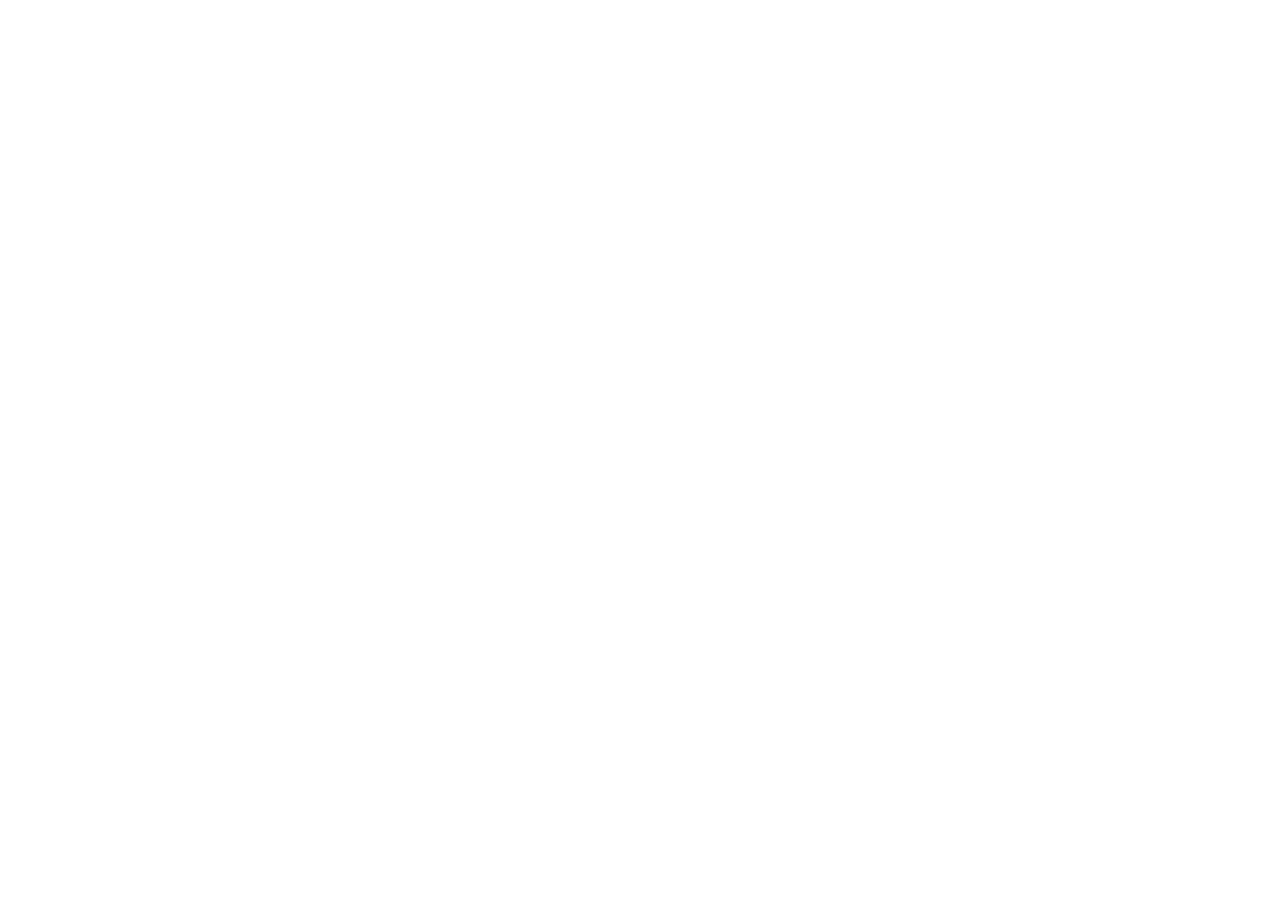
==== index.html @ d9eadfc5 "Inicializacion de proyecto de videos maquinaria" ====
<!DOCTYPE html>
<html lang="en">
<head>
    <meta charset="UTF-8">
    <meta name="viewport" content="width=device-width, initial-scale=1.0">
    <title>Esko E-Learning</title>
</head>
<body>
    
</body>
</html>
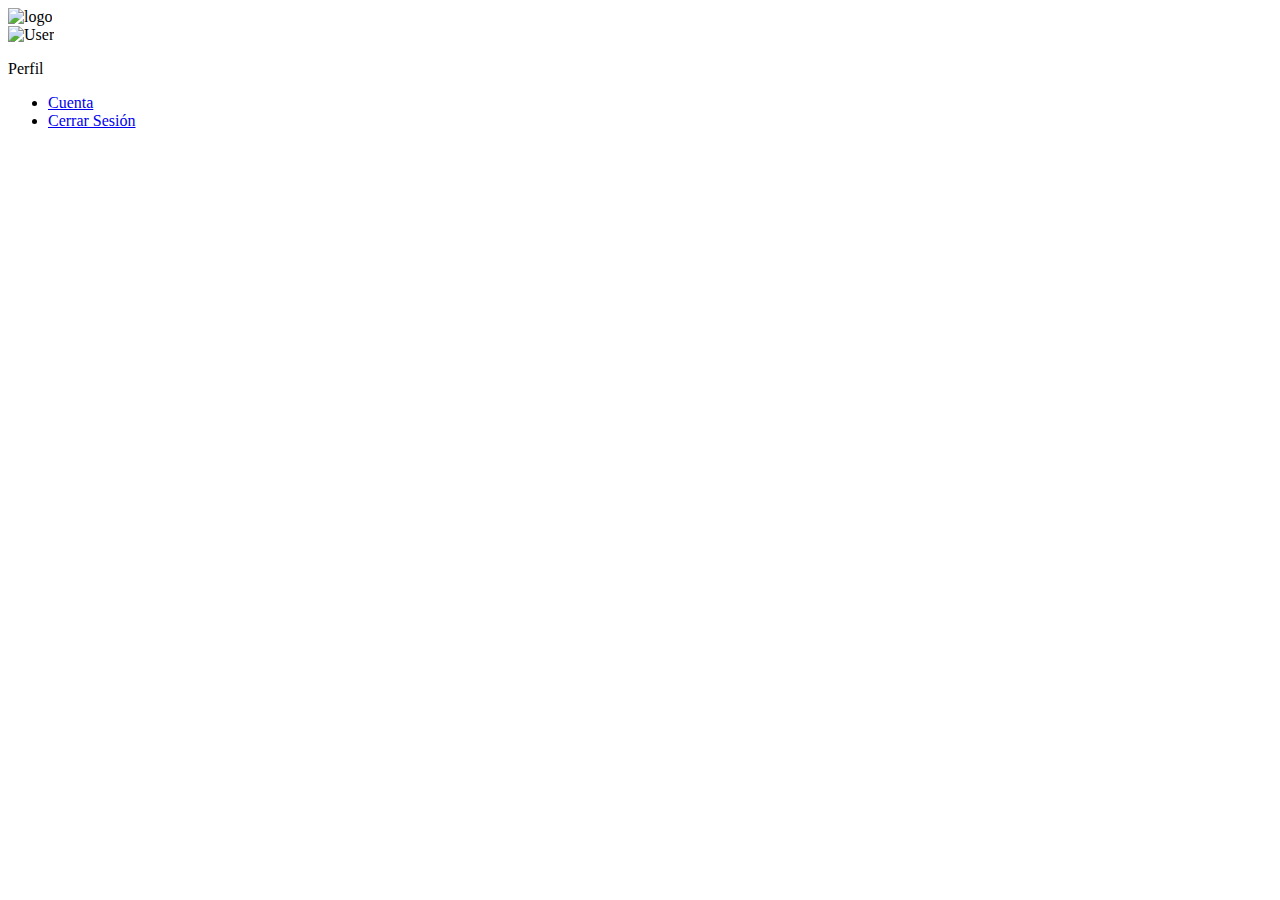
==== commit b8fc3641: "Se agrega el header con respectivo menu se adiciona el gitignore" ====
--- a/index.html
+++ b/index.html
@@ -4,8 +4,22 @@
     <meta charset="UTF-8">
     <meta name="viewport" content="width=device-width, initial-scale=1.0">
     <title>Esko E-Learning</title>
+    <link rel="stylesheet" type="text/css" href="../EskoE_learning/styles/index.css" >
+    <link href="https://fonts.googleapis.com/css?family=Muli&display=swap" rel="stylesheet">
 </head>
 <body>
-    
+    <header class="header">
+        <img class="header__img" src="..\EskoE_learning\img\logo.png" alt="logo">
+        <div class="header__menu">
+            <div class="header__menu--profile">
+                <img src="..\EskoE_learning\img\user.png" alt="User">
+                <p>Perfil</p>
+            </div>
+            <ul>
+                <li><a href="/">Cuenta</a></li>
+                <li><a href="/">Cerrar Sesión</a></li>
+            </ul>
+        </div>
+    </header>
 </body>
 </html>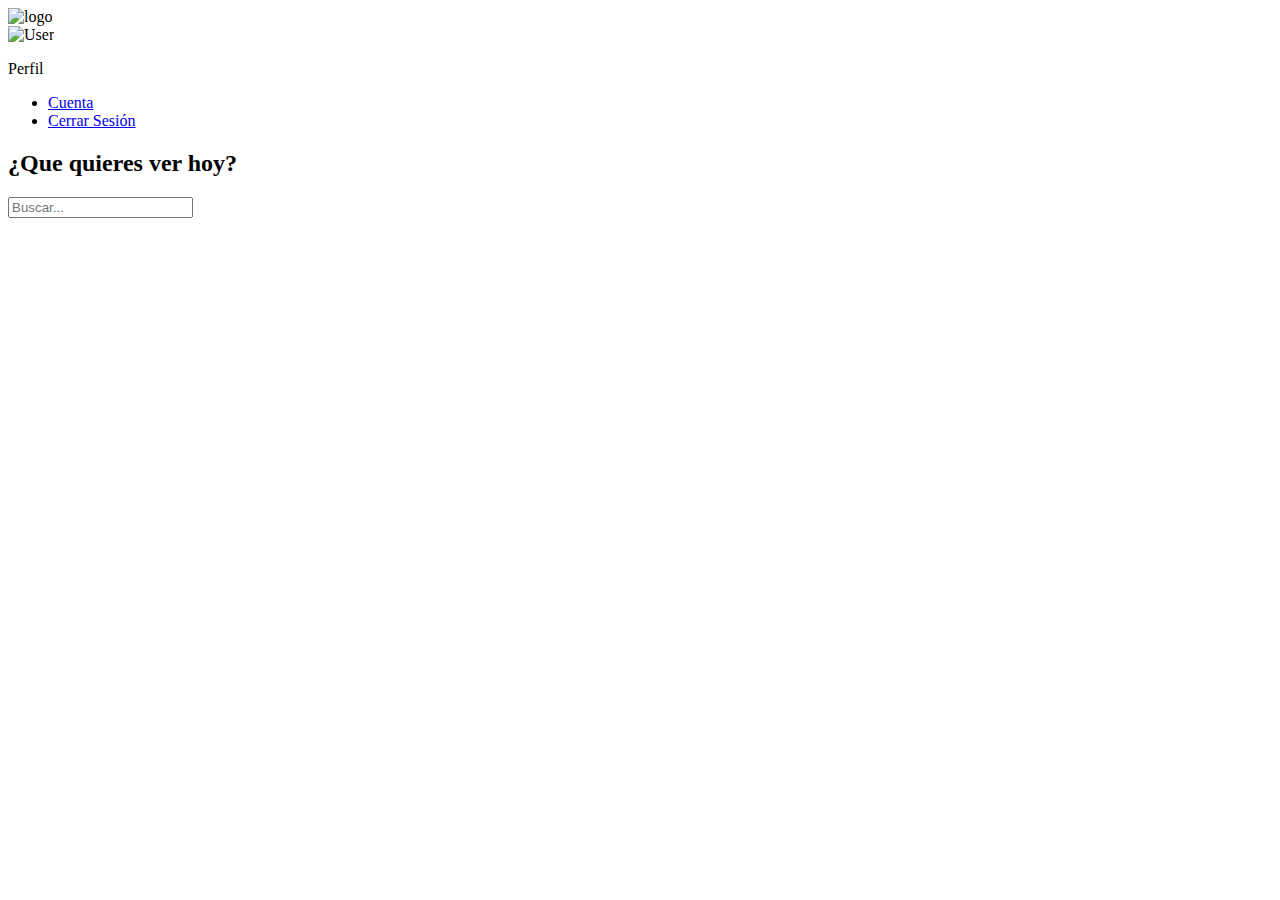
==== commit 9d9cb6d5: "Se agrega buscador con estilos" ====
--- a/index.html
+++ b/index.html
@@ -21,5 +21,10 @@
             </ul>
         </div>
     </header>
+    <section class="main">
+        <h2 class="main__title">¿Que quieres ver hoy?</h2>
+        <input class="input" type="text" placeholder="Buscar...">
+    </section>
+    
 </body>
 </html>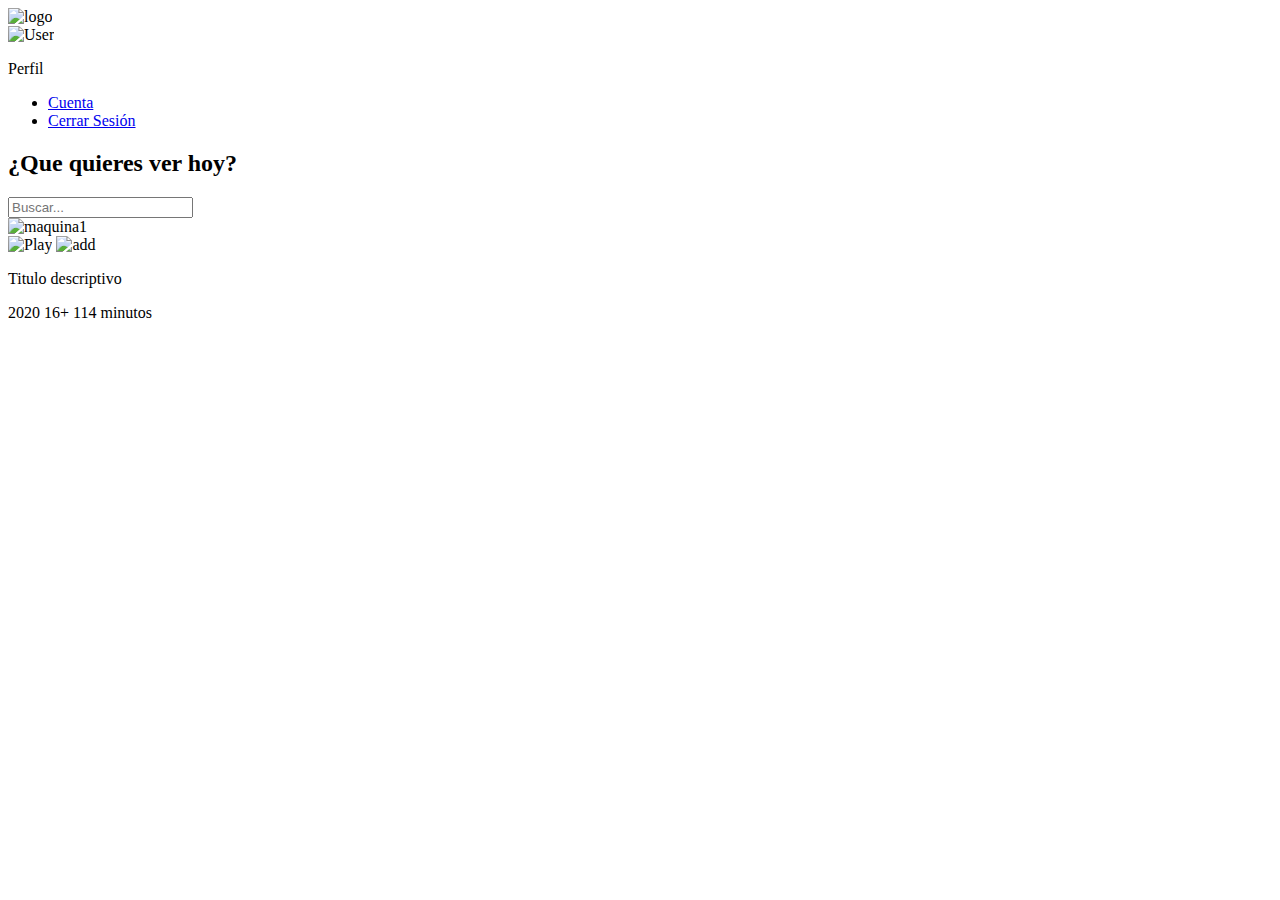
==== commit 7cb8c849: "Carousel sin terminar falta pulir" ====
--- a/index.html
+++ b/index.html
@@ -25,6 +25,21 @@
         <h2 class="main__title">¿Que quieres ver hoy?</h2>
         <input class="input" type="text" placeholder="Buscar...">
     </section>
-    
+    <section class="carousel">
+        <div class="carousel__container">
+            <div class="carousel-item">
+                <img class="carousel-item__img" src="https://images.pexels.com/photos/1995842/pexels-photo-1995842.jpeg?auto=compress&cs=tinysrgb&dpr=2&h=650&w=940" alt="maquina1">
+                <div class="carousel-item__details">
+                    <div>
+                        <img src="https://img.icons8.com/android/24/000000/play.png" alt="Play"/>
+
+                        <img src="https://img.icons8.com/dotty/80/000000/add-rule.png" alt="add"/>
+                    </div>
+                    <p class="carousel-item__details--title">Titulo descriptivo</p>
+                    <p class="carousel-item__details--subtitle">2020 16+ 114 minutos</p>
+                </div>
+            </div>                     
+        </div>
+    </section>
 </body>
 </html>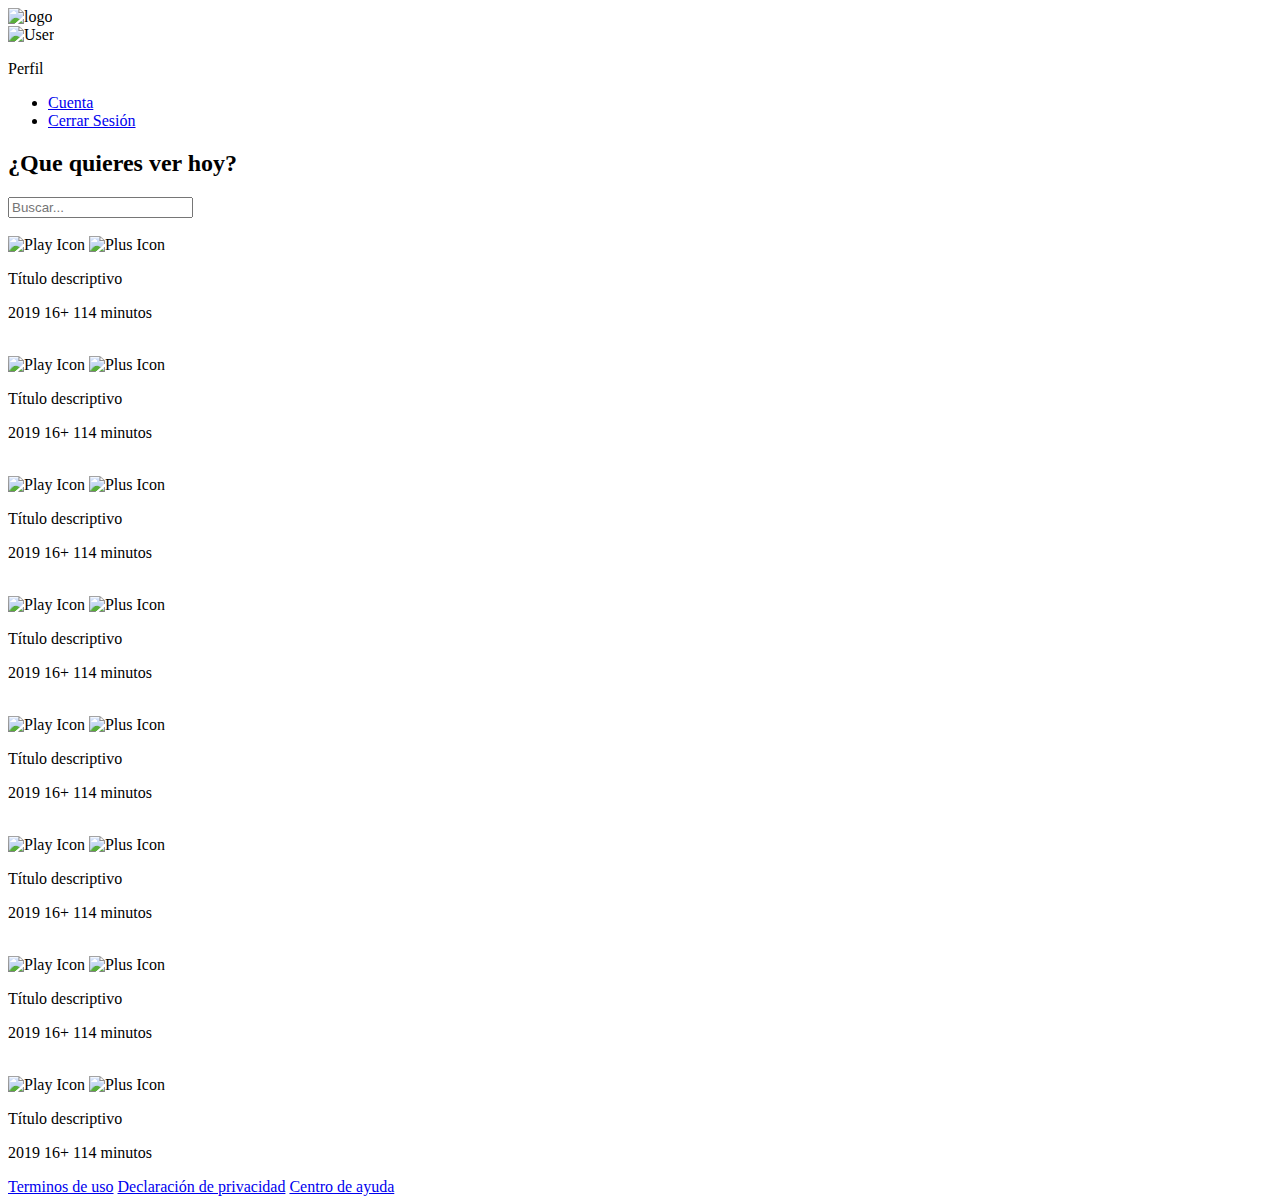
==== commit 7a64c6ab: "Se realizan cambio de maquetación principal y ajueste con css" ====
--- a/index.html
+++ b/index.html
@@ -3,16 +3,18 @@
 <head>
     <meta charset="UTF-8">
     <meta name="viewport" content="width=device-width, initial-scale=1.0">
-    <title>Esko E-Learning</title>
+    <meta http-equiv="X-UA-compatible" content="ie=edge">
     <link rel="stylesheet" type="text/css" href="../EskoE_learning/styles/index.css" >
     <link href="https://fonts.googleapis.com/css?family=Muli&display=swap" rel="stylesheet">
+    <title>Esko E-Learning</title>
+   
 </head>
 <body>
     <header class="header">
-        <img class="header__img" src="..\EskoE_learning\img\logo.png" alt="logo">
+        <img class="header__img" src=".\img\logo.png" alt="logo">
         <div class="header__menu">
             <div class="header__menu--profile">
-                <img src="..\EskoE_learning\img\user.png" alt="User">
+                <img src=".\img\user-icon.png" alt="User">
                 <p>Perfil</p>
             </div>
             <ul>
@@ -27,19 +29,109 @@
     </section>
     <section class="carousel">
         <div class="carousel__container">
-            <div class="carousel-item">
-                <img class="carousel-item__img" src="https://images.pexels.com/photos/1995842/pexels-photo-1995842.jpeg?auto=compress&cs=tinysrgb&dpr=2&h=650&w=940" alt="maquina1">
-                <div class="carousel-item__details">
-                    <div>
-                        <img src="https://img.icons8.com/android/24/000000/play.png" alt="Play"/>
-
-                        <img src="https://img.icons8.com/dotty/80/000000/add-rule.png" alt="add"/>
-                    </div>
-                    <p class="carousel-item__details--title">Titulo descriptivo</p>
-                    <p class="carousel-item__details--subtitle">2020 16+ 114 minutos</p>
-                </div>
-            </div>                     
+      
+          <div class="carousel-item">
+            <img class="carousel-item__img" src="https://images.pexels.com/photos/789822/pexels-photo-789822.jpeg?auto=format%2Ccompress&cs=tinysrgb&dpr=2&h=750&w=1260" alt=""  />
+            <div class="carousel-item__details">
+              <div>
+                <img class="carousel-item__details--img" src="./img/play-icon.png" alt="Play Icon"> 
+                <img class="carousel-item__details--img" src="./img/plus-icon.png" alt="Plus Icon"> 
+              </div>
+              <p class="carousel-item__details--title">Título descriptivo</p>
+              <p class="carousel-item__details--subtitle">2019 16+ 114 minutos</p>
+            </div>
+          </div>
+    
+          <div class="carousel-item">
+            <img class="carousel-item__img" src="https://images.pexels.com/photos/1427741/pexels-photo-1427741.jpeg?auto=format%2Ccompress&cs=tinysrgb&dpr=2&h=750&w=1260" alt=""  />
+            <div class="carousel-item__details">
+              <div>             
+                <img class="carousel-item__details--img" src="./img/play-icon.png" alt="Play Icon">
+                <img class="carousel-item__details--img" src="./img/plus-icon.png" alt="Plus Icon">
+              </div>
+              <p class="carousel-item__details--title">Título descriptivo</p>
+              <p class="carousel-item__details--subtitle">2019 16+ 114 minutos</p>
+            </div>
+          </div>
+    
+          <div class="carousel-item">
+            <img class="carousel-item__img" src="https://images.pexels.com/photos/705792/pexels-photo-705792.jpeg?auto=compress&cs=tinysrgb&dpr=2&w=500" alt=""  />
+            <div class="carousel-item__details">
+              <div>             
+                <img class="carousel-item__details--img" src="./img/play-icon.png" alt="Play Icon">
+                <img class="carousel-item__details--img" src="./img/plus-icon.png" alt="Plus Icon">
+              </div>
+              <p class="carousel-item__details--title">Título descriptivo</p>
+              <p class="carousel-item__details--subtitle">2019 16+ 114 minutos</p>
+            </div>
+          </div>
+    
+          <div class="carousel-item">
+            <img class="carousel-item__img" src="https://images.pexels.com/photos/904276/pexels-photo-904276.jpeg?auto=compress&cs=tinysrgb&dpr=2&w=500" alt=""  />
+            <div class="carousel-item__details">
+              <div>             
+                <img class="carousel-item__details--img" src="./img/play-icon.png" alt="Play Icon">
+                <img class="carousel-item__details--img" src="./img/plus-icon.png" alt="Plus Icon">
+              </div>
+              <p class="carousel-item__details--title">Título descriptivo</p>
+              <p class="carousel-item__details--subtitle">2019 16+ 114 minutos</p>
+            </div>
+          </div>
+    
+          <div class="carousel-item">
+            <img class="carousel-item__img" src="https://images.pexels.com/photos/1172207/pexels-photo-1172207.jpeg?auto=format%2Ccompress&cs=tinysrgb&dpr=2&w=500" alt=""  />
+            <div class="carousel-item__details">
+              <div>             
+                <img class="carousel-item__details--img" src="./img/play-icon.png" alt="Play Icon">
+                <img class="carousel-item__details--img" src="./img/plus-icon.png" alt="Plus Icon">
+              </div>
+              <p class="carousel-item__details--title">Título descriptivo</p>
+              <p class="carousel-item__details--subtitle">2019 16+ 114 minutos</p>
+            </div>
+          </div>
+    
+          <div class="carousel-item">
+            <img class="carousel-item__img" src="https://images.pexels.com/photos/233129/pexels-photo-233129.jpeg?auto=compress&cs=tinysrgb&dpr=2&w=500" alt=""  />
+            <div class="carousel-item__details">
+              <div>             
+                <img class="carousel-item__details--img" src="./img/play-icon.png" alt="Play Icon">
+                <img class="carousel-item__details--img" src="./img/plus-icon.png" alt="Plus Icon">
+              </div>
+              <p class="carousel-item__details--title">Título descriptivo</p>
+              <p class="carousel-item__details--subtitle">2019 16+ 114 minutos</p>
+            </div>
+          </div>
+    
+          <div class="carousel-item">
+            <img class="carousel-item__img" src="https://images.pexels.com/photos/1666779/pexels-photo-1666779.jpeg?auto=compress&cs=tinysrgb&dpr=2&h=750&w=1260" alt=""  />
+            <div class="carousel-item__details">
+              <div>             
+                <img class="carousel-item__details--img" src="./img/play-icon.png" alt="Play Icon">
+                <img class="carousel-item__details--img" src="./img/plus-icon.png" alt="Plus Icon">
+              </div>
+              <p class="carousel-item__details--title">Título descriptivo</p>
+              <p class="carousel-item__details--subtitle">2019 16+ 114 minutos</p>
+            </div>
+          </div>
+    
+          <div class="carousel-item">
+            <img class="carousel-item__img" src="https://images.pexels.com/photos/413879/pexels-photo-413879.jpeg?auto=format%2Ccompress&cs=tinysrgb&dpr=2&h=750&w=1260" alt=""  />
+            <div class="carousel-item__details">
+              <div>             
+                <img class="carousel-item__details--img" src="./img/play-icon.png" alt="Play Icon">
+                <img class="carousel-item__details--img" src="./img/plus-icon.png" alt="Plus Icon">
+              </div>
+              <p class="carousel-item__details--title">Título descriptivo</p>
+              <p class="carousel-item__details--subtitle">2019 16+ 114 minutos</p>
+            </div>
+          </div>
+    
         </div>
-    </section>
+      </section>
+    <footer class="footer">
+        <a href="/">Terminos de uso</a>
+        <a href="/">Declaración de privacidad</a>
+        <a href="/">Centro de ayuda</a>
+    </footer>
 </body>
 </html>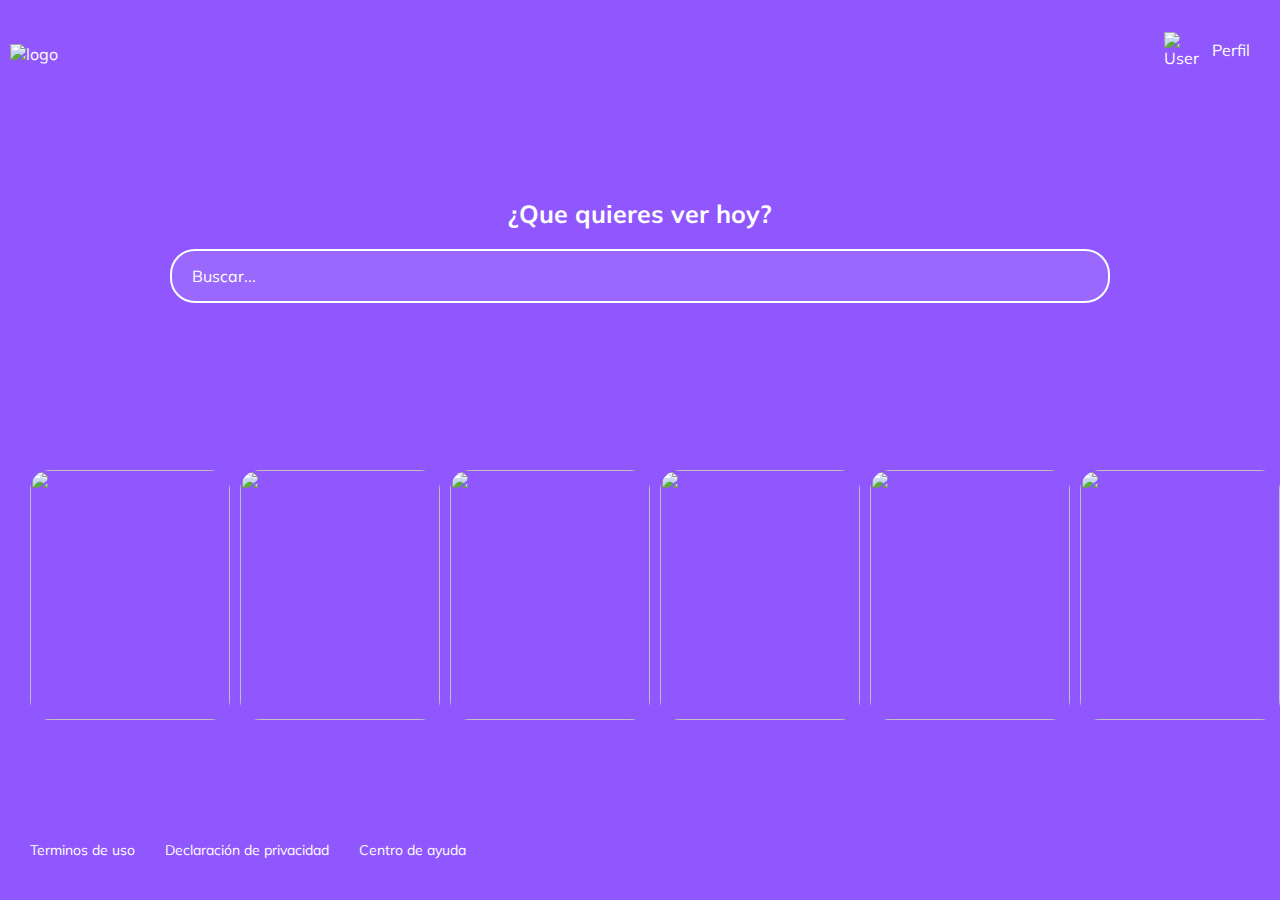
==== commit ef40e514: "Modificacion index styles perfeccionados" ====
--- a/index.html
+++ b/index.html
@@ -4,7 +4,7 @@
     <meta charset="UTF-8">
     <meta name="viewport" content="width=device-width, initial-scale=1.0">
     <meta http-equiv="X-UA-compatible" content="ie=edge">
-    <link rel="stylesheet" type="text/css" href="../EskoE_learning/styles/index.css" >
+    <link rel="stylesheet" type="text/css" href="./styles/index.css" >
     <link href="https://fonts.googleapis.com/css?family=Muli&display=swap" rel="stylesheet">
     <title>Esko E-Learning</title>
    
@@ -134,4 +134,4 @@
         <a href="/">Centro de ayuda</a>
     </footer>
 </body>
-</html>+</html>
--- a/styles/index.css
+++ b/styles/index.css
@@ -0,0 +1,225 @@
+body {
+    margin: 0;
+    font-family: 'Muli', sans-serif;
+    background: #8f57fd;
+  }
+  
+  .header {
+    align-items: center;
+    background: #8f57fd;
+    color: white;
+    display: flex;
+    height: 100px;
+    justify-content: space-between;
+    top: 0px;
+    width: 100%;
+  }
+  
+  .header__img{
+    width: 80px;
+    margin-top: 7px;
+    margin-left: 10px;
+}
+  
+  .header__menu {
+      margin-right: 30px;
+  }
+  
+  .header__menu ul {
+    display: none;
+    list-style: none;
+    margin: 0px 0px 0px -14px;
+    padding: 0px;
+    position: absolute;
+    width: 100px;
+    text-align: right;
+  }
+  
+  .header__menu:hover ul, ul:hover {
+      display: block;
+  }
+  
+  .header__menu li {
+    margin: 10px 0px;
+  }
+  
+  .header__menu li a {
+    color: white;
+    text-decoration: none;
+  }
+  
+  .header__menu li a:hover {
+    text-decoration: underline;
+  }
+  
+  .header__menu--profile {
+    align-items: center;
+    display: flex;
+    cursor: pointer;
+  }
+  
+  .header__menu--profile img {
+    margin-right: 8px;
+    width: 40px;
+  }
+  
+  .main {
+    display: flex;
+    align-items: center;
+    justify-content: center;
+    flex-direction: column;
+    height: 300px;
+    border-radius: 0px 0px 40px 40px;
+  }
+  
+  .main__title {
+    color: white;
+    font-size: 25px;
+  }
+  
+  .categories__title {
+    color: white;
+    font-size: 16px;
+    position: absolute;
+    padding-left: 30px;
+    width: 100%;
+  }
+  
+  .carousel {
+    overflow: scroll;
+    padding-left: 30px;
+    width: 100%;
+    position: relative;
+  }
+  
+  .carousel__container {
+    transition: 450ms -webkit-transform;
+    transition: 450ms transform;
+    transition: 450ms transform, 450ms -webkit-transform;
+    font-size: 0;
+    white-space: nowrap;
+    margin: 70px 0px;
+    padding-bottom: 10px;
+  }
+  
+  .carousel__container:hover .carousel-item {
+    opacity: 0.3;
+  }
+  
+  .carousel__container:hover .carousel-item:hover {
+    -webkit-transform: scale(1.5);
+            transform: scale(1.5);
+    opacity: 1;
+  }
+  
+  .carousel-item {
+    border-radius: 20px;
+    overflow: hidden;
+    position: relative;
+    display: inline-block;
+    width: 200px;
+    height: 250px;
+    margin-right: 10px;
+    font-size: 20px;
+    cursor: pointer;
+    transition: 450ms all;
+    -webkit-transform-origin: center left;
+            transform-origin: center left;
+  }
+  
+  .carousel-item:hover ~ .carousel-item {
+    -webkit-transform: translate3d(100px, 0, 0);
+            transform: translate3d(100px, 0, 0);
+  }
+  
+  .carousel-item__img {
+    width: 200px;
+    height: 250px;
+    -o-object-fit: cover;
+       object-fit: cover;
+  }
+  
+  .carousel-item__details {
+    align-items: flex-start;
+    background: linear-gradient(to top, rgba(0,0,0,0.9) 0%, rgba(0,0,0,0) 100%);
+    bottom: 0;
+    display: flex;
+    font-size: 10px;
+    flex-direction: column;
+    justify-content: flex-end;
+    left: 0;
+    opacity: 0;
+    transition: 450ms opacity;
+    padding: 10px;
+    position: absolute;
+    right: 0;
+    top: 0;
+  }
+  
+  .carousel-item__details--img {
+    width: 20px;
+  }
+  
+  .carousel-item:hover .carousel-item__details {
+    opacity: 1;
+  }
+  
+  .carousel-item__details--title {
+    color: white;
+    margin: 5px 0px 0px 0px;
+  }
+  
+  .carousel-item__details--subtitle {
+    color: white;
+    font-size: 8px;
+    margin: 3px 0px;
+  }
+  
+  .footer {
+    align-items: center;
+    background-color: #8f57fd;
+    display: flex;
+    height: 100px;
+    width: 100%;
+  }
+  
+  .footer a {
+    color: white;
+    cursor: pointer;
+    font-size: 14px;
+    padding-left: 30px;
+    text-decoration: none;
+  }
+  
+  .footer a:hover {
+    text-decoration: underline;
+  }
+  
+  .input {
+    background-color: rgba(255,255,255,0.1);
+    border: 2px solid white;
+    border-radius: 25px;
+    color: white;
+    font-family: 'Muli', sans-serif;
+    font-size: 16px;
+    height: 50px;
+    margin-bottom: 20px;
+    outline: none;
+    padding: 0px 20px;
+    width: 70%;
+  }
+  
+  ::placeholder {
+    color: white;
+  }
+  
+  @media only screen and (max-width: 600px) {
+    .main__description--title {
+      font-size: 30px;
+    }
+  
+    .footer {
+      align-items: flex-start;
+      flex-direction: column;
+    }
+  }